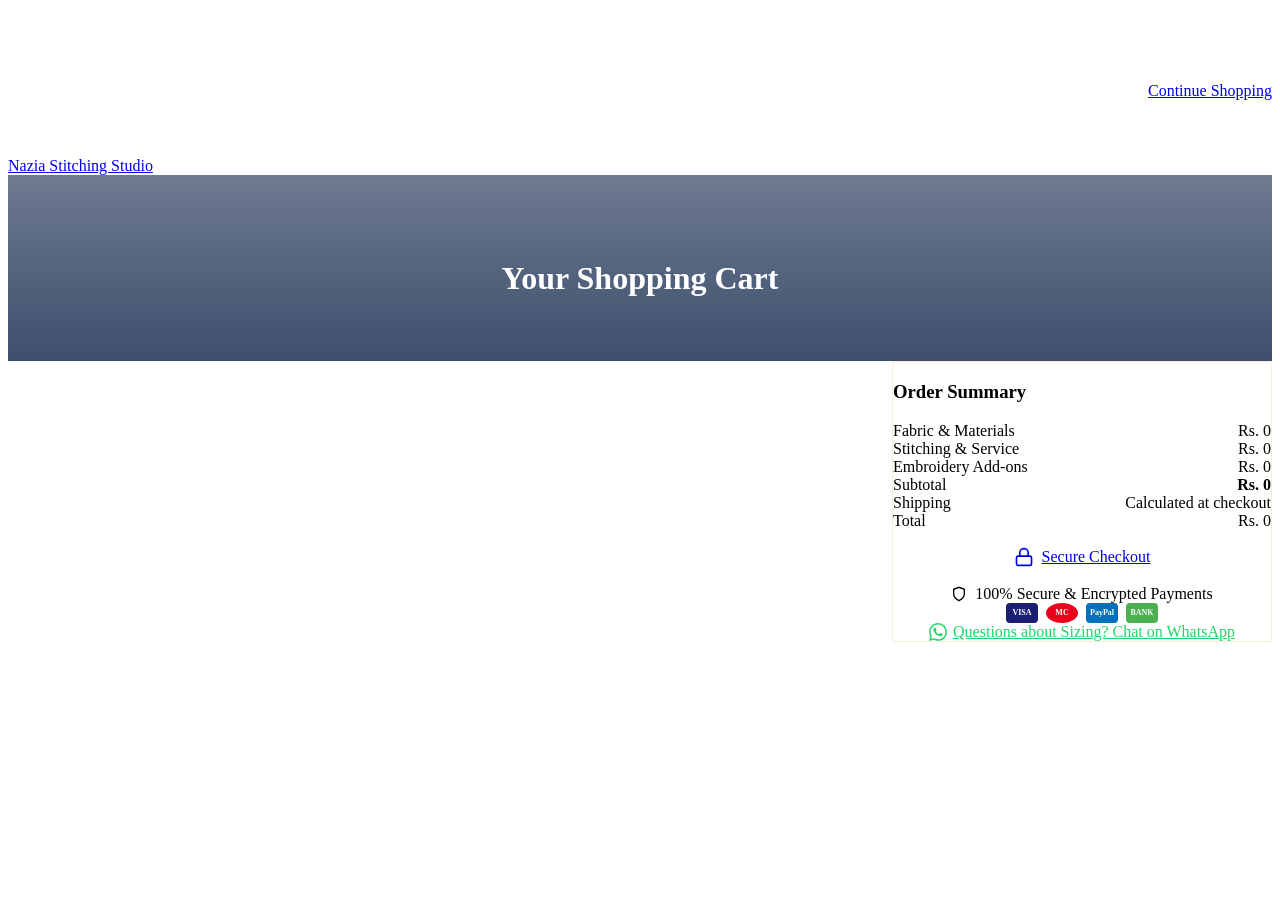
==== cart.html @ d4c6bd1a "Add files via upload" ====
<!DOCTYPE html>
<html lang="en">
<head>
  <meta charset="UTF-8">
  <meta name="viewport" content="width=device-width, initial-scale=1.0">
  <title>Your Luxury Cart | Nazia Stitching Studio</title>
  
  <link rel="stylesheet" href="css/variables.css">
  <link rel="stylesheet" href="css/global.css">
  <link rel="stylesheet" href="css/components.css">
  <link rel="stylesheet" href="css/auth.css">

  <style>
    body { background: var(--c-pearl); }
    .cart-header {
      background: var(--c-white);
      padding: var(--sp-4) var(--container-pad);
      box-shadow: var(--sh-sm);
      display: flex; align-items: center; justify-content: space-between;
    }
    
    .cart-layout {
      display: grid;
      grid-template-columns: 1fr 380px;
      gap: var(--sp-8);
      margin-top: var(--sp-8);
      align-items: start;
    }
    @media (max-width: 992px) {
      .cart-layout { grid-template-columns: 1fr; }
    }

    .cart-items {
      background: var(--c-white); border-radius: var(--r-xl);
      padding: var(--sp-6); box-shadow: var(--sh-md);
    }
    
    .cart-item {
      display: flex; align-items: flex-start; justify-content: space-between;
      padding: var(--sp-6) 0; border-bottom: 1px solid var(--c-border);
    }
    .cart-item:last-child { border-bottom: none; padding-bottom: 0; }
    
    .cart-item-info { display: flex; align-items: flex-start; gap: var(--sp-6); flex: 1; }
    .cart-item-img { width: 100px; height: 130px; object-fit: cover; border-radius: var(--r-md); box-shadow: var(--sh-sm); }
    
    .qty-controls {
      display: flex; align-items: center; border: 1px solid var(--c-border);
      border-radius: var(--r-full); overflow: hidden; width: max-content;
    }
    .qty-btn {
      width: 32px; height: 32px; display: flex; align-items: center; justify-content: center;
      background: var(--c-pearl); color: var(--c-text-sub); font-weight: bold; border: none; cursor: pointer;
      transition: background var(--dur-fast);
    }
    .qty-btn:hover { background: var(--c-border); color: var(--c-text); }
    .qty-val { width: 40px; text-align: center; font-weight: var(--fw-semibold); font-size: var(--fs-sm); }
    
    .remove-btn { color: #e53e3e; font-size: var(--fs-xs); display: flex; align-items: center; gap: 4px; margin-top: var(--sp-2); cursor: pointer; background: none; border: none; }
    .remove-btn:hover { text-decoration: underline; }

    .summary-card {
      background: var(--c-white); border-radius: var(--r-xl);
      padding: var(--sp-8); box-shadow: var(--sh-md); position: sticky; top: var(--sp-8);
      border: 1px solid rgba(201,168,76,0.2);
    }
    .summary-row { display: flex; justify-content: space-between; margin-bottom: var(--sp-4); color: var(--c-text-sub); font-size: var(--fs-sm); }
    .total-row {
      display: flex; justify-content: space-between; align-items: center;
      margin-top: var(--sp-6); padding-top: var(--sp-4);
      border-top: 1px dashed var(--c-border); font-family: var(--ff-heading);
      font-size: var(--fs-xl); color: var(--c-primary); font-weight: var(--fw-bold);
    }
    
    .empty-cart { text-align: center; padding: var(--sp-12) 0; }
    
    .trust-badge {
      display: flex; align-items: center; justify-content: center; gap: 8px;
      background: var(--c-pearl); padding: var(--sp-3); border-radius: var(--r-md);
      margin-top: var(--sp-6); font-size: var(--fs-xs); color: var(--c-text-sub);
    }
    .payment-icons { display: flex; gap: 8px; justify-content: center; margin-top: var(--sp-4); }
    .payment-icon { width: 32px; height: 20px; background: #eee; border-radius: 4px; display: inline-block; }
  </style>
</head>
<body>

  <header class="cart-header">
    <a href="index.html" class="nav-brand brand-logo">
            <svg class="brand-icon" viewBox="0 0 100 100" fill="none" xmlns="http://www.w3.org/2000/svg">
        <circle cx="50" cy="50" r="48" fill="var(--c-primary-dark)"/>
        <circle cx="50" cy="50" r="42" stroke="var(--c-gold)" stroke-width="2" stroke-dasharray="6 4"/>
        <path d="M35 70V30L65 70V30" stroke="var(--c-gold)" stroke-width="4" stroke-linecap="round" stroke-linejoin="round"/>
      </svg>
      <div class="brand-text">
        <span class="brand-title" style="color: inherit;">Nazia</span>
        <span class="brand-subtitle">Stitching Studio</span>
      </div>
    </a>
    <a href="catalog.html" class="btn btn-link">Continue Shopping</a>
  </header>
  
  <div class="page-header" style="padding: 4rem 2rem; text-align: center; background-image: linear-gradient(rgba(13,34,71,0.6), rgba(13,34,71,0.8)), url('https://images.unsplash.com/photo-1558769132-cb1fac084092?ixlib=rb-4.0.3&auto=format&fit=crop&w=1600&q=80'); background-size: cover; background-position: center; background-repeat: no-repeat; color: white;">
    <h1 class="section-title section-title--light" style="margin-bottom: 0; color: var(--c-gold);">Your Shopping Cart</h1>
  </div>

  <main class="container mb-16">
    <div class="cart-layout" id="cart-content">
      
      <!-- ITEMS LIST -->
      <div class="cart-items" id="cart-items-container">
        <!-- Rendered via JS -->
      </div>

      <!-- SUMMARY -->
      <div>
        <div class="summary-card">
          <h3 class="mb-6" style="color: var(--c-primary); border-bottom: 2px solid var(--c-gold); padding-bottom: var(--sp-2); display: inline-block;">Order Summary</h3>
          
          <div class="summary-row">
            <span>Fabric & Materials</span><span id="cart-fabric">Rs. 0</span>
          </div>
          <div class="summary-row">
            <span>Stitching & Service</span><span id="cart-stitching">Rs. 0</span>
          </div>
          <div class="summary-row">
            <span>Embroidery Add-ons</span><span id="cart-embroidery">Rs. 0</span>
          </div>
          <div class="summary-row" style="margin-top: var(--sp-4);">
            <span>Subtotal</span><span id="cart-subtotal" style="font-weight: bold; color: var(--c-text);">Rs. 0</span>
          </div>
          <div class="summary-row">
            <span>Shipping</span><span style="color: var(--c-gold-dark);">Calculated at checkout</span>
          </div>
          
          <div class="total-row">
            <span>Total</span><span id="cart-total">Rs. 0</span>
          </div>

          <a href="checkout.html" class="btn btn-gold mt-8" style="width: 100%; height: 55px; font-size: var(--fs-lg); display: flex; align-items: center; justify-content: center; gap: 8px; box-shadow: var(--sh-md);">
            <svg width="20" height="20" viewBox="0 0 24 24" fill="none" stroke="currentColor" stroke-width="2" stroke-linecap="round" stroke-linejoin="round"><rect x="3" y="11" width="18" height="11" rx="2" ry="2"></rect><path d="M7 11V7a5 5 0 0 1 10 0v4"></path></svg>
            Secure Checkout
          </a>
          
          <div class="trust-badge">
            <svg width="16" height="16" viewBox="0 0 24 24" fill="none" stroke="currentColor" stroke-width="2"><path d="M12 22s8-4 8-10V5l-8-3-8 3v7c0 6 8 10 8 10z"></path></svg>
            100% Secure & Encrypted Payments
          </div>
          
          <div class="payment-icons">
            <!-- Simulated Payment Icons -->
            <div class="payment-icon" style="background: #1a1f71; color: white; font-size: 8px; font-weight: bold; line-height: 20px; text-align: center;">VISA</div>
            <div class="payment-icon" style="background: #eb001b; color: white; font-size: 8px; font-weight: bold; line-height: 20px; text-align: center; border-radius: 50%;">MC</div>
            <div class="payment-icon" style="background: #0070ba; color: white; font-size: 8px; font-weight: bold; line-height: 20px; text-align: center;">PayPal</div>
            <div class="payment-icon" style="background: #4caf50; color: white; font-size: 8px; font-weight: bold; line-height: 20px; text-align: center;">BANK</div>
          </div>
          
          <div style="text-align: center; margin-top: var(--sp-6); font-size: var(--fs-sm);">
            <a href="https://wa.me/923008771713" target="_blank" style="color: #25D366; display: flex; align-items: center; justify-content: center; gap: 6px; font-weight: var(--fw-medium);">
              <svg width="18" height="18" viewBox="0 0 24 24" fill="currentColor"><path d="M17.472 14.382c-.297-.149-1.758-.867-2.03-.967-.273-.099-.471-.148-.67.15-.197.297-.767.966-.94 1.164-.173.199-.347.223-.644.075-.297-.15-1.255-.463-2.39-1.475-.883-.788-1.48-1.761-1.653-2.059-.173-.297-.018-.458.13-.606.134-.133.298-.347.446-.52.149-.174.198-.298.298-.497.099-.198.05-.371-.025-.52-.075-.149-.669-1.612-.916-2.207-.242-.579-.487-.5-.669-.51a12.8 12.8 0 0 0-.57-.01c-.198 0-.52.074-.792.372-.272.297-1.04 1.016-1.04 2.479 0 1.462 1.065 2.875 1.213 3.074.149.198 2.096 3.2 5.077 4.487.709.306 1.262.489 1.694.625.712.227 1.36.195 1.871.118.571-.085 1.758-.719 2.006-1.413.248-.694.248-1.289.173-1.413-.074-.124-.272-.198-.57-.347m-5.421 7.403h-.004a9.87 9.87 0 0 1-5.031-1.378l-.361-.214-3.741.982.998-3.648-.235-.374a9.86 9.86 0 0 1-1.51-5.26c.001-5.45 4.436-9.884 9.888-9.884 2.64 0 5.122 1.03 6.988 2.898a9.825 9.825 0 0 1 2.893 6.994c-.003 5.45-4.437 9.884-9.885 9.884m8.413-18.297A11.815 11.815 0 0 0 12.05 0C5.495 0 .16 5.335.157 11.892c0 2.096.547 4.142 1.588 5.945L.057 24l6.305-1.654a11.882 11.882 0 0 0 5.683 1.448h.005c6.554 0 11.89-5.335 11.893-11.893a11.821 11.821 0 0 0-3.48-8.413z"/></svg>
              Questions about Sizing? Chat on WhatsApp
            </a>
          </div>
        </div>
      </div>

    </div>
  </main>

  <script src="js/cart.js"></script>
  <script>
    function renderCart() {
      const cart = Cart.getCart();
      const container = document.getElementById('cart-items-container');
      const contentWrap = document.getElementById('cart-content');
      
      const subEl = document.getElementById('cart-subtotal');
      const totEl = document.getElementById('cart-total');
      const fabEl = document.getElementById('cart-fabric');
      const stitchEl = document.getElementById('cart-stitching');
      const embEl = document.getElementById('cart-embroidery');
      
      if (cart.length === 0) {
        contentWrap.innerHTML = `
          <div class="empty-cart" style="grid-column: 1 / -1; background: var(--c-white); border-radius: var(--r-xl); box-shadow: var(--sh-md);">
            <div style="font-size: 64px; margin-bottom: var(--sp-4);">🛍️</div>
            <h2 class="mb-4" style="color: var(--c-primary);">Your cart is empty</h2>
            <p class="mb-8" style="color: var(--c-text-sub);">Discover our luxury bespoke and ready-to-wear collections.</p>
            <a href="catalog.html" class="btn btn-gold" style="box-shadow: var(--sh-md);">Continue Shopping</a>
          </div>
        `;
        return;
      }

      let subtotal = 0;
      
      container.innerHTML = cart.map((item, index) => {
        const itemTotal = Cart.parsePrice(item.price) * item.quantity;
        subtotal += itemTotal;
        
        let measurementsHtml = '';
        if(item.measurements) {
          measurementsHtml = `
            <div style="background: var(--c-pearl); padding: var(--sp-3); border-radius: var(--r-sm); margin-top: var(--sp-2); font-size: var(--fs-xs); color: var(--c-text-sub);">
              <strong style="color: var(--c-primary);">Custom Measurements:</strong><br>
              Chest: ${item.measurements.chest} &nbsp;|&nbsp; Waist: ${item.measurements.waist} &nbsp;|&nbsp; Length: ${item.measurements.length}
            </div>
          `;
        }

        return `
          <div class="cart-item">
            <div class="cart-item-info">
              <img src="${item.image}" alt="${item.title}" class="cart-item-img">
              <div style="flex: 1;">
                <span class="badge badge--gold mb-2">${item.category || 'Product'}</span>
                <span style="font-size: var(--fs-xs); color: var(--c-primary); font-weight: bold; margin-left: 8px; text-transform: uppercase;">${item.serviceType || 'Ready-to-Wear'}</span>
                
                <h4 class="mb-1" style="color: var(--c-primary); font-family: var(--ff-heading);">${item.title}</h4>
                <div style="font-size: var(--fs-sm); color: var(--c-text-muted); margin-bottom: var(--sp-2);">Size: <strong style="color:var(--c-text);">${item.size}</strong></div>
                
                ${measurementsHtml}
                
                <button class="remove-btn" onclick="removeItem(${index})">
                  <svg width="14" height="14" viewBox="0 0 24 24" fill="none" stroke="currentColor" stroke-width="2"><polyline points="3 6 5 6 21 6"></polyline><path d="M19 6v14a2 2 0 0 1-2 2H7a2 2 0 0 1-2-2V6m3 0V4a2 2 0 0 1 2-2h4a2 2 0 0 1 2 2v2"></path></svg>
                  Remove
                </button>
              </div>
            </div>
            
            <div style="display: flex; flex-direction: column; align-items: flex-end; gap: var(--sp-4);">
              <div style="color: var(--c-primary); font-weight: var(--fw-bold); font-size: var(--fs-lg);">${Cart.formatPrice(itemTotal)}</div>
              
              <div class="qty-controls">
                <button class="qty-btn" onclick="updateQty(${index}, ${item.quantity - 1})">-</button>
                <div class="qty-val">${item.quantity}</div>
                <button class="qty-btn" onclick="updateQty(${index}, ${item.quantity + 1})">+</button>
              </div>
            </div>
          </div>
        `;
      }).join('');
      
      // Dynamic Split Logic
      const fabricCost = subtotal * 0.45;
      const stitchingCost = subtotal * 0.35;
      const embroideryCost = subtotal * 0.20;

      fabEl.textContent = Cart.formatPrice(fabricCost);
      stitchEl.textContent = Cart.formatPrice(stitchingCost);
      embEl.textContent = Cart.formatPrice(embroideryCost);
      
      const formattedTotal = Cart.formatPrice(subtotal);
      subEl.textContent = formattedTotal;
      totEl.textContent = formattedTotal;
    }

    function updateQty(index, newQty) {
      Cart.updateQuantity(index, newQty); // Note: renderCart is called inside updateQuantity now because we added logic in cart.js
    }
    
    function removeItem(index) {
      Cart.removeItem(index);
    }

    document.addEventListener('DOMContentLoaded', () => {
      renderCart();
    });
  </script>
  <script src="js/auth.js"></script>
  <script src="js/chatbot.js"></script>
</body>
</html>
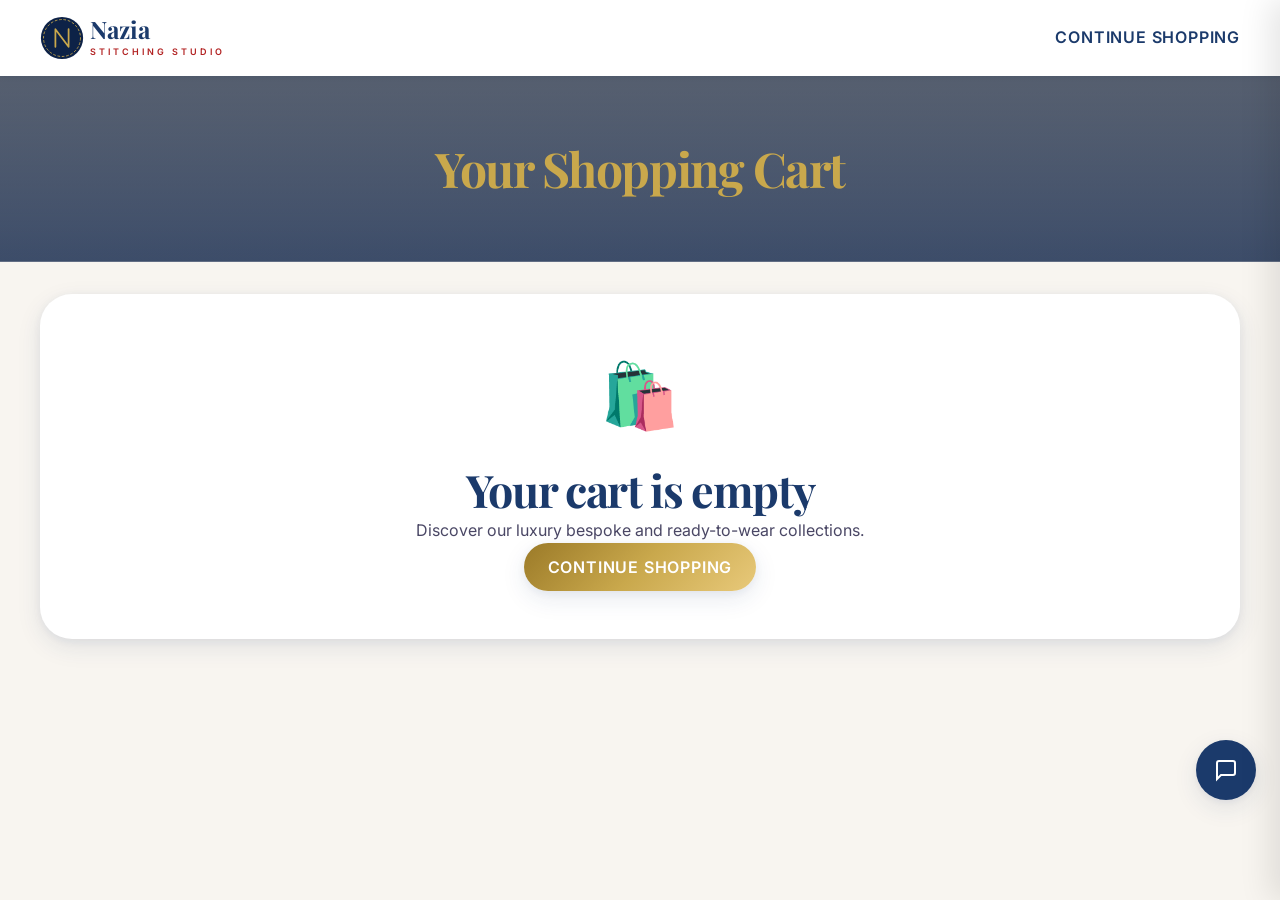
==== commit 8da9940b: "Add files via upload" ====
--- a/cart.html
+++ b/cart.html
@@ -58,6 +58,18 @@
     
     .remove-btn { color: #e53e3e; font-size: var(--fs-xs); display: flex; align-items: center; gap: 4px; margin-top: var(--sp-2); cursor: pointer; background: none; border: none; }
     .remove-btn:hover { text-decoration: underline; }
+
+    .cart-item-actions {
+      display: flex; flex-direction: column; align-items: flex-end; gap: var(--sp-4);
+    }
+
+    @media (max-width: 640px) {
+      .cart-item { flex-direction: column; gap: var(--sp-6); }
+      .cart-item-info { width: 100%; }
+      .cart-item-actions { flex-direction: row-reverse; justify-content: space-between; align-items: center; width: 100%; }
+      .cart-item-img { width: 85px; height: 110px; }
+      .qty-controls { margin-top: 0; }
+    }
 
     .summary-card {
       background: var(--c-white); border-radius: var(--r-xl);
@@ -228,7 +240,7 @@
               </div>
             </div>
             
-            <div style="display: flex; flex-direction: column; align-items: flex-end; gap: var(--sp-4);">
+            <div class="cart-item-actions">
               <div style="color: var(--c-primary); font-weight: var(--fw-bold); font-size: var(--fs-lg);">${Cart.formatPrice(itemTotal)}</div>
               
               <div class="qty-controls">
--- a/css/variables.css
+++ b/css/variables.css
@@ -0,0 +1,148 @@
+@import url('https://fonts.googleapis.com/css2?family=Playfair+Display:ital,wght@0,400;0,500;0,600;0,700;0,800;1,400;1,600&family=Inter:wght@300;400;500;600;700&display=swap');
+
+:root {
+  /* ============================================================
+     COLOR SYSTEM
+  ============================================================ */
+  /* Royal Blue */
+  --c-primary:        #1B3A6B;
+  --c-primary-dark:   #0D2247;
+  --c-primary-mid:    #244E8A;
+  --c-primary-light:  #2E6DB4;
+  --c-primary-pale:   #EEF3FB;
+
+  /* Antique Gold */
+  --c-gold:           #C9A84C;
+  --c-gold-light:     #E8C97A;
+  --c-gold-lighter:   #F5E4B3;
+  --c-gold-dark:      #9B7A28;
+  --c-gold-pale:      #FBF5E6;
+
+  /* Pearl White & Neutrals */
+  --c-pearl:          #F8F5F0;
+  --c-pearl-dark:     #EDE8E0;
+  --c-white:          #FFFFFF;
+  --c-border:         #DDD8D0;
+  --c-border-light:   #EEEAE4;
+
+  /* Text */
+  --c-text:           #1A1A2E;
+  --c-text-sub:       #4A4765;
+  --c-text-muted:     #8A879E;
+  --c-text-light:     #B8B5CC;
+
+  /* Semantic */
+  --c-success:        #2D7D5E;
+  --c-success-bg:     #E8F5F0;
+  --c-error:          #C0392B;
+  --c-error-bg:       #FDEEED;
+  --c-warning:        #D4A017;
+
+  /* ============================================================
+     TYPOGRAPHY
+  ============================================================ */
+  --ff-heading: 'Playfair Display', Georgia, serif;
+  --ff-body:    'Inter', -apple-system, BlinkMacSystemFont, sans-serif;
+
+  /* Font sizes (fluid-ish scale) */
+  --fs-xs:   0.75rem;
+  --fs-sm:   0.875rem;
+  --fs-base: 1rem;
+  --fs-lg:   1.125rem;
+  --fs-xl:   1.25rem;
+  --fs-2xl:  1.5rem;
+  --fs-3xl:  1.875rem;
+  --fs-4xl:  2.25rem;
+  --fs-5xl:  3rem;
+  --fs-6xl:  3.75rem;
+  --fs-7xl:  4.5rem;
+
+  /* Weights */
+  --fw-light:    300;
+  --fw-regular:  400;
+  --fw-medium:   500;
+  --fw-semibold: 600;
+  --fw-bold:     700;
+  --fw-extrabold:800;
+
+  /* Leading */
+  --lh-tight:   1.2;
+  --lh-snug:    1.35;
+  --lh-normal:  1.5;
+  --lh-relaxed: 1.65;
+  --lh-loose:   1.8;
+
+  /* Tracking */
+  --ls-tight:   -0.03em;
+  --ls-normal:   0;
+  --ls-wide:     0.05em;
+  --ls-wider:    0.1em;
+  --ls-widest:   0.2em;
+
+  /* ============================================================
+     SPACING
+  ============================================================ */
+  --sp-1:  0.25rem;
+  --sp-2:  0.5rem;
+  --sp-3:  0.75rem;
+  --sp-4:  1rem;
+  --sp-5:  1.25rem;
+  --sp-6:  1.5rem;
+  --sp-8:  2rem;
+  --sp-10: 2.5rem;
+  --sp-12: 3rem;
+  --sp-16: 4rem;
+  --sp-20: 5rem;
+  --sp-24: 6rem;
+  --sp-32: 8rem;
+
+  /* ============================================================
+     LAYOUT
+  ============================================================ */
+  --nav-h:          80px;
+  --container-max:  1280px;
+  --container-pad:  clamp(1rem, 5vw, 2.5rem);
+
+  /* ============================================================
+     BORDERS & RADIUS
+  ============================================================ */
+  --r-sm:   6px;
+  --r-md:   12px;
+  --r-lg:   20px;
+  --r-xl:   32px;
+  --r-full: 9999px;
+
+  /* ============================================================
+     SHADOWS
+  ============================================================ */
+  --sh-xs:   0 1px 3px rgba(27,58,107,0.06);
+  --sh-sm:   0 2px 8px rgba(27,58,107,0.08), 0 1px 3px rgba(27,58,107,0.05);
+  --sh-md:   0 8px 24px rgba(27,58,107,0.10), 0 2px 8px rgba(27,58,107,0.06);
+  --sh-lg:   0 16px 48px rgba(27,58,107,0.14), 0 4px 16px rgba(27,58,107,0.08);
+  --sh-xl:   0 24px 64px rgba(27,58,107,0.18), 0 8px 24px rgba(27,58,107,0.10);
+  --sh-gold: 0 8px 24px rgba(201,168,76,0.30), 0 2px 8px rgba(201,168,76,0.15);
+  --sh-gold-lg: 0 16px 48px rgba(201,168,76,0.35), 0 4px 16px rgba(201,168,76,0.20);
+
+  /* ============================================================
+     TRANSITIONS
+  ============================================================ */
+  --ease:        cubic-bezier(0.4,0,0.2,1);
+  --ease-out:    cubic-bezier(0,0,0.2,1);
+  --ease-bounce: cubic-bezier(0.34,1.56,0.64,1);
+  --dur-fast:    150ms;
+  --dur-base:    300ms;
+  --dur-slow:    600ms;
+  --dur-slower:  900ms;
+
+  /* ============================================================
+     GRADIENTS
+  ============================================================ */
+  --grad-primary: linear-gradient(135deg, var(--c-primary-dark) 0%, var(--c-primary) 60%, var(--c-primary-mid) 100%);
+  --grad-gold:    linear-gradient(135deg, var(--c-gold-dark) 0%, var(--c-gold) 50%, var(--c-gold-light) 100%);
+  --grad-hero:    linear-gradient(160deg, #0D2247 0%, #1B3A6B 45%, #244E8A 100%);
+  --grad-glass:   linear-gradient(135deg, rgba(255,255,255,0.15), rgba(255,255,255,0.05));
+  --grad-card:    linear-gradient(180deg, rgba(27,58,107,0) 50%, rgba(13,34,71,0.85) 100%);
+  --grad-bg-pearl: linear-gradient(135deg, #FDFBF7 0%, #F1EAE0 100%);
+  --grad-bg-white: linear-gradient(135deg, #FFFFFF 0%, #F0F4FA 100%);
+  --grad-bg-soft-gold: linear-gradient(135deg, #FCF8EE 0%, #F2E3BC 100%);
+}
--- a/css/global.css
+++ b/css/global.css
@@ -0,0 +1,289 @@
+*, *::before, *::after { box-sizing: border-box; margin: 0; padding: 0; }
+html { scroll-behavior: smooth; font-size: 16px; }
+body {
+  font-family: var(--ff-body);
+  font-size: var(--fs-base);
+  line-height: var(--lh-relaxed);
+  color: var(--c-text);
+  background-color: var(--c-pearl);
+  overflow-x: hidden;
+  -webkit-font-smoothing: antialiased;
+}
+img, video { max-width: 100%; height: auto; display: block; }
+a { text-decoration: none; color: inherit; }
+ul, ol { list-style: none; }
+button { cursor: pointer; border: none; background: none; font-family: inherit; }
+input, textarea, select { font-family: inherit; font-size: inherit; outline: none; border: none; }
+
+::-webkit-scrollbar { width: 6px; }
+::-webkit-scrollbar-track { background: var(--c-pearl); }
+::-webkit-scrollbar-thumb { background: var(--c-gold); border-radius: var(--r-full); }
+::selection { background: var(--c-gold-lighter); color: var(--c-primary-dark); }
+
+h1, h2, h3, h4, h5, h6 {
+  font-family: var(--ff-heading);
+  font-weight: var(--fw-bold);
+  line-height: var(--lh-tight);
+  letter-spacing: var(--ls-tight);
+  color: var(--c-text);
+}
+h1 { font-size: clamp(2.25rem, 5vw, 4.5rem); }
+h2 { font-size: clamp(1.875rem, 3.5vw, 3rem); }
+h3 { font-size: clamp(1.25rem, 2.5vw, 1.875rem); }
+h4 { font-size: clamp(1.125rem, 2vw, 1.5rem); }
+p  { line-height: var(--lh-relaxed); color: var(--c-text-sub); }
+
+.eyebrow {
+  display: inline-block;
+  font-family: var(--ff-body);
+  font-size: var(--fs-xs);
+  font-weight: var(--fw-semibold);
+  letter-spacing: var(--ls-widest);
+  text-transform: uppercase;
+  color: var(--c-gold);
+  margin-bottom: var(--sp-4);
+}
+.eyebrow::before, .eyebrow::after { content: '—'; margin: 0 var(--sp-2); opacity: 0.6; }
+
+.section-title {
+  font-family: var(--ff-heading);
+  font-size: clamp(1.875rem, 4vw, 3rem);
+  font-weight: var(--fw-bold);
+  color: var(--c-primary);
+  margin-bottom: var(--sp-4);
+}
+.section-title--light { color: var(--c-white); }
+.section-subtitle {
+  font-size: var(--fs-lg);
+  color: var(--c-text-sub);
+  max-width: 580px;
+  line-height: var(--lh-relaxed);
+}
+.section-subtitle--light { color: rgba(255,255,255,0.75); }
+.text-center { text-align: center; }
+.text-center .section-subtitle { margin: 0 auto; }
+
+.container {
+  width: 100%;
+  max-width: var(--container-max);
+  margin: 0 auto;
+  padding: 0 var(--container-pad);
+}
+.section { padding: clamp(4rem, 8vw, 8rem) 0; }
+.section--pearl { background: var(--grad-bg-pearl); }
+.section--white { background: var(--grad-bg-white); }
+.section--soft-gold { background: var(--grad-bg-soft-gold); }
+.section--dark  { background: var(--grad-primary); }
+.section--gold  { background: var(--grad-gold); }
+
+.divider-gold {
+  width: 64px; height: 3px;
+  background: var(--grad-gold);
+  border-radius: var(--r-full);
+  margin-bottom: var(--sp-6);
+}
+.text-center .divider-gold { margin-left: auto; margin-right: auto; }
+
+.overlay {
+  position: fixed; inset: 0;
+  background: rgba(13,34,71,0.6);
+  backdrop-filter: blur(4px);
+  z-index: 900; opacity: 0; pointer-events: none;
+  transition: opacity var(--dur-base) var(--ease);
+}
+.overlay.active { opacity: 1; pointer-events: all; }
+
+main { padding-top: var(--nav-h); }
+
+.stars { color: var(--c-gold); letter-spacing: 2px; font-size: var(--fs-sm); }
+
+.badge {
+  display: inline-flex; align-items: center; gap: var(--sp-1);
+  padding: var(--sp-1) var(--sp-3);
+  border-radius: var(--r-full);
+  font-size: var(--fs-xs); font-weight: var(--fw-semibold);
+  letter-spacing: var(--ls-wide); text-transform: uppercase;
+}
+.badge--gold  { background: var(--c-gold-pale); color: var(--c-gold-dark); border: 1px solid var(--c-gold-lighter); }
+.badge--blue  { background: var(--c-primary-pale); color: var(--c-primary); border: 1px solid rgba(27,58,107,0.15); }
+.badge--new   { background: var(--c-gold); color: var(--c-white); }
+
+.flex { display: flex; }
+.items-center { align-items: center; }
+.justify-center { justify-content: center; }
+.gap-4 { gap: var(--sp-4); }
+
+.grid-2 { display: grid; grid-template-columns: repeat(2,1fr); gap: var(--sp-8); }
+.grid-3 { display: grid; grid-template-columns: repeat(3,1fr); gap: var(--sp-8); }
+.grid-4 { display: grid; grid-template-columns: repeat(4,1fr); gap: var(--sp-6); }
+
+@media (max-width: 1024px) {
+  .grid-4 { grid-template-columns: repeat(2,1fr); }
+  .grid-3 { grid-template-columns: repeat(2,1fr); }
+  .grid-2 { grid-template-columns: 1fr; }
+}
+@media (max-width: 640px) {
+  .grid-3, .grid-4 { grid-template-columns: 1fr; }
+}
+@media (max-width: 1024px) { .hide-mobile { display: none !important; } }
+@media (min-width: 1025px) { .hide-desktop { display: none !important; } }
+
+/* ============================================================
+   PRELOADER
+============================================================ */
+#preloader {
+  position: fixed;
+  inset: 0;
+  z-index: 9999;
+  display: flex;
+  align-items: center;
+  justify-content: center;
+  overflow: hidden;
+}
+
+.preloader-bg {
+  position: absolute;
+  inset: 0;
+  background-color: var(--c-pearl);
+  z-index: -1;
+}
+
+.preloader-content {
+  display: flex;
+  align-items: center;
+  gap: var(--sp-6);
+  transform-origin: top left;
+  transition: transform 2s cubic-bezier(0.65, 0, 0.35, 1);
+}
+
+.preloader-crest {
+  width: 150px;
+  height: 150px;
+  position: relative;
+  perspective: 1000px;
+}
+
+.preloader-icon {
+  width: 100%;
+  height: 100%;
+}
+
+.crest-bg {
+  opacity: 0;
+  animation: crestFadeIn 0.8s ease-out forwards;
+}
+
+.crest-border {
+  animation: traceDashedLine 1.5s ease-out forwards;
+  animation-delay: 0.5s;
+}
+
+.crest-n {
+  opacity: 0;
+  animation: slideInN 1.5s cubic-bezier(0.34, 1.56, 0.64, 1) forwards;
+  animation-delay: 1.2s;
+}
+
+.preloader-text {
+  display: flex;
+  flex-direction: column;
+  justify-content: center;
+}
+
+.preloader-title {
+  font-family: var(--ff-heading);
+  font-size: 5rem;
+  color: var(--c-primary-dark);
+  font-weight: 700;
+  letter-spacing: -1px;
+  display: flex;
+  margin-bottom: -10px;
+}
+
+.preloader-title span {
+  opacity: 0;
+  display: inline-block;
+  background: linear-gradient(90deg, var(--c-primary-dark), var(--c-gold), var(--c-primary-dark));
+  background-size: 200% auto;
+  -webkit-background-clip: text;
+  -webkit-text-fill-color: transparent;
+  background-clip: text;
+}
+
+/* Staggered animation triggers for JS to add */
+.run-dance .preloader-title span:nth-child(1) { animation: danceIn 0.8s cubic-bezier(0.34, 1.56, 0.64, 1) forwards 1.8s, shimmer 3s linear infinite 2.6s; }
+.run-dance .preloader-title span:nth-child(2) { animation: danceIn 0.8s cubic-bezier(0.34, 1.56, 0.64, 1) forwards 1.9s, shimmer 3s linear infinite 2.7s; }
+.run-dance .preloader-title span:nth-child(3) { animation: danceIn 0.8s cubic-bezier(0.34, 1.56, 0.64, 1) forwards 2.0s, shimmer 3s linear infinite 2.8s; }
+.run-dance .preloader-title span:nth-child(4) { animation: danceIn 0.8s cubic-bezier(0.34, 1.56, 0.64, 1) forwards 2.1s, shimmer 3s linear infinite 2.9s; }
+.run-dance .preloader-title span:nth-child(5) { animation: danceIn 0.8s cubic-bezier(0.34, 1.56, 0.64, 1) forwards 2.2s, shimmer 3s linear infinite 3.0s; }
+
+.preloader-subtitle {
+  font-family: var(--ff-body);
+  font-size: 1rem;
+  font-weight: 600;
+  color: var(--c-accent); /* Red/crimson */
+  letter-spacing: 4px;
+  display: flex;
+  gap: 12px;
+}
+
+.preloader-subtitle span {
+  opacity: 0;
+  display: inline-block;
+}
+
+.run-dance .sub-word-1 {
+  animation: danceInLeft 1s cubic-bezier(0.34, 1.56, 0.64, 1) forwards 2.6s;
+}
+
+.run-dance .sub-word-2 {
+  animation: danceInRight 1s cubic-bezier(0.34, 1.56, 0.64, 1) forwards 2.8s;
+}
+
+/* Flip animation triggered after Nazia forms */
+.run-flip .preloader-icon {
+  animation: coinFlip 4s infinite linear;
+  transform-style: preserve-3d;
+}
+
+/* Flicker Shine */
+.run-shine .preloader-title span,
+.run-shine .preloader-subtitle span {
+  animation: flickerShine 0.5s ease-in-out infinite alternate !important;
+}
+
+/* Glide and Fade out */
+.preloader-content.glide-up {
+  position: absolute;
+  /* We will dynamically calculate top/left in JS to match the brand logo in navbar */
+}
+
+#preloader.fade-up .preloader-bg {
+  animation: preloaderBgUp 2s cubic-bezier(0.65, 0, 0.35, 1) forwards;
+}
+
+@media (max-width: 768px) {
+  .preloader-content {
+    flex-direction: column;
+    gap: var(--sp-4);
+    text-align: center;
+  }
+  .preloader-crest {
+    width: 100px;
+    height: 100px;
+  }
+  .preloader-title {
+    font-size: 3.5rem;
+    margin-bottom: 0;
+    justify-content: center;
+  }
+  .preloader-subtitle {
+    font-size: 0.75rem;
+    letter-spacing: 2px;
+    justify-content: center;
+    flex-wrap: nowrap;
+    white-space: nowrap;
+  }
+}
+
+
--- a/css/components.css
+++ b/css/components.css
@@ -0,0 +1,395 @@
+/* ============================================================
+   BUTTONS
+============================================================ */
+.btn {
+  display: inline-flex;
+  align-items: center;
+  justify-content: center;
+  gap: var(--sp-2);
+  padding: 0 var(--sp-6);
+  height: 48px;
+  border-radius: var(--r-full);
+  font-family: var(--ff-body);
+  font-size: var(--fs-base);
+  font-weight: var(--fw-semibold);
+  letter-spacing: var(--ls-wide);
+  text-transform: uppercase;
+  transition: all var(--dur-base) var(--ease);
+  position: relative;
+  overflow: hidden;
+  z-index: 1;
+  white-space: nowrap;
+}
+
+.btn::before {
+  content: '';
+  position: absolute;
+  inset: 0;
+  z-index: -1;
+  transition: opacity var(--dur-base) var(--ease);
+  opacity: 0;
+}
+
+.btn-primary {
+  background: var(--c-primary);
+  color: var(--c-white);
+  box-shadow: var(--sh-md);
+}
+.btn-primary:hover {
+  transform: translateY(-2px);
+  box-shadow: var(--sh-lg);
+  background: var(--c-primary-light);
+}
+
+.btn-gold {
+  background: var(--grad-gold);
+  color: var(--c-white);
+  box-shadow: var(--sh-gold);
+}
+.btn-gold:hover {
+  transform: translateY(-2px);
+  box-shadow: var(--sh-gold-lg);
+}
+.btn-gold::before {
+  background: linear-gradient(135deg, var(--c-gold-light), var(--c-gold), var(--c-gold-dark));
+}
+.btn-gold:hover::before { opacity: 1; }
+
+.btn-outline {
+  background: transparent;
+  color: var(--c-primary);
+  border: 1px solid var(--c-primary);
+}
+.btn-outline:hover {
+  background: var(--c-primary-pale);
+}
+
+.btn-outline-gold {
+  background: transparent;
+  color: var(--c-gold-dark);
+  border: 1px solid var(--c-gold);
+}
+.btn-outline-gold:hover {
+  background: var(--c-gold-pale);
+}
+
+.btn-link {
+  height: auto;
+  padding: 0;
+  color: var(--c-primary);
+  border-radius: 0;
+  border-bottom: 1px solid transparent;
+}
+.btn-link:hover {
+  border-bottom-color: var(--c-primary);
+}
+
+/* ============================================================
+   NAVIGATION
+============================================================ */
+.navbar {
+  position: fixed;
+  top: 0; left: 0; right: 0;
+  height: var(--nav-h);
+  display: flex;
+  align-items: center;
+  justify-content: space-between;
+  padding: 0 var(--container-pad);
+  z-index: 1000;
+  transition: all var(--dur-base) var(--ease);
+  background: transparent;
+}
+.navbar.scrolled {
+  background: rgba(255,255,255,0.95);
+  backdrop-filter: blur(10px);
+  box-shadow: var(--sh-sm);
+}
+
+/* Page Header for secondary pages */
+.page-header {
+  padding-top: calc(var(--nav-h) + var(--sp-12));
+  padding-bottom: var(--sp-12);
+  text-align: center;
+  color: var(--c-white);
+  position: relative;
+}
+.page-header::before {
+  content: '';
+  position: absolute;
+  inset: 0;
+  background: linear-gradient(to bottom, rgba(0,0,0,0.2) 0%, rgba(0,0,0,0) 100%);
+  z-index: 1;
+}
+.page-header > * { position: relative; z-index: 2; }
+
+.nav-brand {
+  font-family: var(--ff-heading);
+  font-size: var(--fs-2xl);
+  font-weight: var(--fw-bold);
+  color: var(--c-primary);
+  display: flex;
+  align-items: center;
+  gap: var(--sp-2);
+}
+
+.brand-logo {
+  display: flex;
+  align-items: center;
+  gap: 6px;
+  text-decoration: none;
+}
+.brand-icon {
+  width: 44px;
+  height: 44px;
+}
+.brand-text {
+  display: flex;
+  flex-direction: column;
+}
+.brand-title {
+  font-family: var(--ff-heading);
+  font-size: 24px;
+  font-weight: 700;
+  line-height: 1;
+}
+.brand-subtitle {
+  font-family: var(--ff-body);
+  font-size: 9px;
+  font-weight: 600;
+  letter-spacing: 3px;
+  text-transform: uppercase;
+  color: #B22222; /* Brick Red */
+  margin-top: 4px;
+}
+
+.nav-links {
+  display: flex;
+  gap: var(--sp-8);
+  align-items: center;
+}
+.nav-link {
+  font-family: var(--ff-body);
+  font-weight: var(--fw-medium);
+  font-size: var(--fs-sm);
+  text-transform: uppercase;
+  letter-spacing: var(--ls-wide);
+  color: var(--c-text);
+  transition: color var(--dur-fast) var(--ease);
+  position: relative;
+}
+.nav-link::after {
+  content: '';
+  position: absolute;
+  bottom: -4px; left: 0;
+  width: 0; height: 2px;
+  background: var(--c-gold);
+  transition: width var(--dur-base) var(--ease);
+}
+.nav-link:hover { color: var(--c-primary); }
+.nav-link:hover::after, .nav-link.active::after { width: 100%; }
+
+/* Mobile Menu Toggle */
+.menu-toggle {
+  display: none;
+  flex-direction: column;
+  gap: 6px;
+  width: 30px;
+  z-index: 1001;
+}
+.menu-toggle span {
+  display: block;
+  width: 100%;
+  height: 2px;
+  background: var(--c-primary);
+  transition: all 0.3s ease;
+}
+
+@media (max-width: 1024px) {
+  .nav-links {
+    position: fixed;
+    top: 0; right: -100%;
+    width: 80%; height: 100vh;
+    background: var(--c-white);
+    flex-direction: column;
+    justify-content: center;
+    padding: 0 2rem;
+    box-shadow: var(--sh-xl);
+    transition: right var(--dur-base) var(--ease);
+  }
+  .nav-links.active { right: 0; }
+  .menu-toggle { display: flex; }
+  .menu-toggle.active span:nth-child(1) { transform: translateY(8px) rotate(45deg); }
+  .menu-toggle.active span:nth-child(2) { opacity: 0; }
+  .menu-toggle.active span:nth-child(3) { transform: translateY(-8px) rotate(-45deg); }
+}
+
+/* ============================================================
+   CARDS
+============================================================ */
+.card {
+  background: var(--c-white);
+  border-radius: var(--r-xl);
+  overflow: hidden;
+  box-shadow: var(--sh-sm);
+  transition: all var(--dur-base) var(--ease);
+  height: 100%;
+  display: flex;
+  flex-direction: column;
+}
+.card:hover {
+  transform: translateY(-5px);
+  box-shadow: var(--sh-lg);
+}
+
+.card-img-wrap {
+  position: relative;
+  overflow: hidden;
+  aspect-ratio: 4/5;
+}
+.card-img {
+  width: 100%;
+  height: 100%;
+  object-fit: cover;
+  transition: transform var(--dur-slow) var(--ease);
+}
+.card:hover .card-img { transform: scale(1.05); }
+
+.card-body {
+  padding: var(--sp-6);
+  display: flex;
+  flex-direction: column;
+  flex-grow: 1;
+}
+
+.card-title {
+  font-family: var(--ff-heading);
+  font-size: var(--fs-xl);
+  font-weight: var(--fw-bold);
+  color: var(--c-primary);
+  margin-bottom: var(--sp-2);
+}
+
+.card-price {
+  font-size: var(--fs-lg);
+  font-weight: var(--fw-bold);
+  color: var(--c-gold-dark);
+  margin-top: auto;
+  padding-top: var(--sp-4);
+}
+
+/* ============================================================
+   TABS
+============================================================ */
+.tabs-nav {
+  display: flex;
+  justify-content: center;
+  gap: var(--sp-4);
+  margin-bottom: var(--sp-8);
+  flex-wrap: wrap;
+}
+.tab-btn {
+  padding: var(--sp-3) var(--sp-6);
+  border-radius: var(--r-full);
+  background: var(--c-white);
+  color: var(--c-text-sub);
+  font-weight: var(--fw-medium);
+  box-shadow: var(--sh-xs);
+  transition: all var(--dur-fast) var(--ease);
+}
+.tab-btn:hover {
+  background: var(--c-pearl-dark);
+  color: var(--c-primary);
+}
+.tab-btn.active {
+  background: var(--c-primary);
+  color: var(--c-white);
+  box-shadow: var(--sh-sm);
+}
+
+.tab-pane {
+  display: none;
+  animation: fadeUp var(--dur-base) var(--ease);
+}
+.tab-pane.active { display: block; }
+
+/* ============================================================
+   INPUTS & FORMS
+============================================================ */
+.form-group { margin-bottom: var(--sp-4); }
+.form-label {
+  display: block;
+  font-size: var(--fs-sm);
+  font-weight: var(--fw-medium);
+  color: var(--c-text);
+  margin-bottom: var(--sp-2);
+}
+.form-control {
+  width: 100%;
+  padding: var(--sp-3) var(--sp-4);
+  background: var(--c-pearl);
+  border: 1px solid var(--c-border);
+  border-radius: var(--r-md);
+  color: var(--c-text);
+  transition: all var(--dur-fast) var(--ease);
+}
+.form-control:focus {
+  background: var(--c-white);
+  border-color: var(--c-gold);
+  box-shadow: 0 0 0 3px var(--c-gold-pale);
+}
+
+/* ============================================================
+   FLOATING WHATSAPP
+============================================================ */
+.floating-wa {
+  position: fixed;
+  bottom: var(--sp-6);
+  right: var(--sp-6);
+  width: 60px; height: 60px;
+  background: #25D366;
+  color: white;
+  border-radius: 50%;
+  display: flex;
+  align-items: center;
+  justify-content: center;
+  font-size: 30px;
+  box-shadow: var(--sh-md);
+  z-index: 99;
+  transition: transform var(--dur-fast) var(--ease);
+  animation: pulse 2s infinite;
+}
+.floating-wa:hover { transform: scale(1.1); animation: none; }
+
+/* ============================================================
+   FOOTER
+============================================================ */
+.footer {
+  background: var(--c-primary-dark);
+  color: var(--c-white);
+  padding: var(--sp-16) 0 var(--sp-6);
+}
+.footer-logo {
+  font-family: var(--ff-heading);
+  font-size: var(--fs-2xl);
+  color: var(--c-gold);
+  margin-bottom: var(--sp-4);
+  display: inline-flex;
+}
+.footer-text { color: rgba(255,255,255,0.7); line-height: var(--lh-relaxed); margin-bottom: var(--sp-6); }
+.footer-heading {
+  font-family: var(--ff-heading);
+  font-size: var(--fs-lg);
+  color: var(--c-white);
+  margin-bottom: var(--sp-4);
+}
+.footer-links li { margin-bottom: var(--sp-2); }
+.footer-links a { color: rgba(255,255,255,0.7); transition: color var(--dur-fast) var(--ease); }
+.footer-links a:hover { color: var(--c-gold); }
+.footer-bottom {
+  margin-top: var(--sp-12);
+  padding-top: var(--sp-6);
+  border-top: 1px solid rgba(255,255,255,0.1);
+  text-align: center;
+  color: rgba(255,255,255,0.5);
+  font-size: var(--fs-sm);
+}
--- a/css/auth.css
+++ b/css/auth.css
@@ -0,0 +1,399 @@
+/* ============================================================
+   studio-STYLE AUTHENTICATION MODAL
+============================================================ */
+
+.btn-orange {
+  background: #f57224;
+  color: white;
+  border: none;
+}
+.btn-orange:hover {
+  background: #d05d1a;
+  color: white;
+}
+
+.auth-overlay {
+  position: fixed;
+  inset: 0;
+  background: rgba(0, 0, 0, 0.5);
+  z-index: 2000;
+  display: none; /* Changed from flex to none to prevent invisible overlaps */
+  align-items: center;
+  justify-content: center;
+  opacity: 0;
+  pointer-events: none;
+  transition: opacity 0.3s ease;
+}
+.auth-overlay.active {
+  opacity: 1;
+  pointer-events: auto;
+}
+
+.auth-modal {
+  background: white;
+  width: 100%;
+  max-width: 450px;
+  border-radius: 8px;
+  position: relative;
+  transform: translateY(20px);
+  transition: transform 0.3s ease;
+  overflow: hidden;
+  box-shadow: 0 10px 25px rgba(0,0,0,0.2);
+}
+.auth-overlay.active .auth-modal {
+  transform: translateY(0);
+}
+
+.auth-close {
+  position: absolute;
+  top: 16px;
+  right: 16px;
+  background: none;
+  border: none;
+  font-size: 24px;
+  color: #999;
+  cursor: pointer;
+  z-index: 10;
+}
+.auth-close:hover {
+  color: #333;
+}
+
+.auth-header {
+  display: flex;
+  border-bottom: 1px solid #eee;
+  padding: 24px 24px 0 24px;
+}
+.auth-tab-btn {
+  flex: 1;
+  background: none;
+  border: none;
+  padding: 12px 0;
+  font-size: 16px;
+  font-weight: 500;
+  color: #757575;
+  cursor: pointer;
+  position: relative;
+}
+.auth-tab-btn.active {
+  color: #333;
+  font-weight: 600;
+}
+.auth-tab-btn::after {
+  content: '';
+  position: absolute;
+  bottom: -1px;
+  left: 0;
+  width: 100%;
+  height: 2px;
+  background: transparent;
+  transition: background 0.2s;
+}
+.auth-tab-btn.active::after {
+  background: #f57224;
+}
+.auth-tab-divider {
+  width: 1px;
+  background: #eee;
+  margin: 12px 0;
+}
+
+.auth-views-container {
+  position: relative;
+  overflow: hidden;
+  display: grid;
+  grid-template-columns: 1fr;
+  align-items: start;
+}
+
+.auth-view {
+  grid-column: 1;
+  grid-row: 1;
+  visibility: hidden;
+  transform: translateY(100%);
+  transition: transform 0.6s ease-in-out, visibility 0s 0.6s;
+  pointer-events: none;
+  z-index: 1;
+}
+
+.auth-view.slide-top-start {
+  transform: translateY(-20px);
+}
+
+.auth-view.active {
+  visibility: visible;
+  transform: translateY(0) !important;
+  pointer-events: auto;
+  z-index: 2;
+  transition: transform 0.6s ease-in-out, visibility 0s;
+}
+
+.auth-body {
+  padding: 24px;
+  display: grid;
+  grid-template-columns: 1fr;
+  align-items: start;
+}
+
+.auth-tab-pane {
+  grid-column: 1;
+  grid-row: 1;
+  visibility: hidden;
+  pointer-events: none;
+  align-self: center;
+}
+.auth-tab-pane.active {
+  visibility: visible;
+  pointer-events: auto;
+}
+
+.auth-input-group {
+  position: relative;
+  margin-bottom: 16px;
+}
+.auth-input {
+  width: 100%;
+  padding: 12px 16px;
+  border: 1px solid #ddd;
+  border-radius: 4px;
+  font-size: 14px;
+  outline: none;
+  transition: border-color 0.2s;
+}
+.auth-input:focus {
+  border-color: #f57224;
+}
+
+.auth-eye {
+  position: absolute;
+  right: 12px;
+  top: 50%;
+  transform: translateY(-50%);
+  cursor: pointer;
+  color: #999;
+  background: none;
+  border: none;
+}
+
+.auth-links {
+  display: flex;
+  justify-content: flex-end;
+  margin-bottom: 16px;
+}
+.auth-link {
+  color: #1a9cb7;
+  font-size: 12px;
+  text-decoration: none;
+}
+.auth-link:hover {
+  text-decoration: underline;
+}
+
+.auth-submit {
+  width: 100%;
+  padding: 12px;
+  background: #f57224;
+  color: white;
+  border: none;
+  border-radius: 4px;
+  font-size: 14px;
+  font-weight: 600;
+  cursor: pointer;
+  margin-bottom: 16px;
+  transition: background 0.2s;
+}
+.auth-submit:hover {
+  background: #d05d1a;
+}
+
+.auth-footer {
+  text-align: center;
+  font-size: 13px;
+  color: #666;
+}
+
+.auth-or {
+  display: flex;
+  align-items: center;
+  margin: 24px 0;
+  color: #999;
+  font-size: 12px;
+}
+.auth-or::before, .auth-or::after {
+  content: '';
+  flex: 1;
+  height: 1px;
+  background: #eee;
+}
+.auth-or::before { margin-right: 12px; }
+.auth-or::after { margin-left: 12px; }
+
+.auth-social {
+  display: flex;
+  justify-content: center;
+  gap: 16px;
+}
+.auth-social-btn {
+  display: flex;
+  align-items: center;
+  gap: 8px;
+  padding: 8px 16px;
+  border-radius: 4px;
+  font-size: 13px;
+  font-weight: 500;
+  cursor: pointer;
+  background: transparent;
+  border: none;
+  color: #757575;
+}
+.auth-social-btn img {
+  width: 18px;
+  height: 18px;
+}
+
+/* Phone Input specific */
+.phone-input-wrapper {
+  display: flex;
+  gap: 12px;
+  margin-bottom: 16px;
+}
+.custom-country-select {
+  position: relative;
+  width: 90px;
+  border: 1px solid #ddd;
+  border-radius: 4px;
+  background: white;
+  display: flex;
+  align-items: center;
+  justify-content: center;
+  gap: 8px;
+  cursor: pointer;
+  user-select: none;
+}
+.custom-country-select.active {
+  border-color: #1a9cb7;
+}
+.custom-country-select .selected-flag {
+  font-size: 20px;
+  line-height: 1;
+}
+.custom-country-select .dropdown-arrow {
+  font-size: 10px;
+  color: #666;
+}
+.country-dropdown-list {
+  position: absolute;
+  top: 100%;
+  left: 0;
+  width: 280px;
+  max-height: 250px;
+  overflow-y: auto;
+  background: white;
+  border: 1px solid #ddd;
+  border-radius: 4px;
+  box-shadow: 0 4px 12px rgba(0,0,0,0.1);
+  list-style: none;
+  padding: 0;
+  margin: 4px 0 0 0;
+  z-index: 100;
+  display: none;
+  text-align: left;
+}
+.country-dropdown-list.active {
+  display: block;
+}
+.country-dropdown-list li {
+  padding: 12px 16px;
+  display: flex;
+  align-items: center;
+  gap: 12px;
+  cursor: pointer;
+  font-size: 14px;
+  color: #333;
+}
+.country-dropdown-list li:hover {
+  background: #e6f5f8;
+}
+.phone-input {
+  flex: 1;
+  padding: 12px 16px;
+  border: 1px solid #ddd;
+  border-radius: 4px;
+  font-size: 14px;
+  outline: none;
+}
+.phone-input:focus, .country-select:focus {
+  border-color: #f57224;
+}
+
+/* ============================================================
+   studio-STYLE ACCOUNT DROPDOWN
+=========================================================== */
+.studio-account-dropdown {
+  position: absolute;
+  top: calc(100% + 10px);
+  right: 0;
+  width: 260px;
+  background: #fff;
+  border-radius: 2px;
+  box-shadow: 0 4px 12px rgba(0,0,0,0.15);
+  z-index: 1000;
+  display: none;
+  flex-direction: column;
+  padding: 8px 0;
+  opacity: 0;
+  transform: translateY(-10px);
+  transition: all 0.2s ease;
+}
+
+.studio-account-dropdown.active {
+  display: flex;
+  opacity: 1;
+  transform: translateY(0);
+}
+
+.studio-account-dropdown::before {
+  content: '';
+  position: absolute;
+  top: -5px;
+  right: 20px;
+  width: 10px;
+  height: 10px;
+  background: #fff;
+  transform: rotate(45deg);
+  border-top: 1px solid rgba(0,0,0,0.05);
+  border-left: 1px solid rgba(0,0,0,0.05);
+}
+
+.studio-dropdown-item {
+  display: flex;
+  align-items: center;
+  gap: 12px;
+  padding: 10px 20px;
+  color: #555;
+  font-size: 14px;
+  text-decoration: none;
+  font-family: var(--ff-body, sans-serif);
+  transition: background 0.2s, color 0.2s;
+  cursor: pointer;
+  position: relative;
+  z-index: 2;
+}
+
+.studio-dropdown-item:hover {
+  background: #f7f7f7;
+  color: #f57224;
+}
+
+.studio-dropdown-item svg {
+  width: 20px;
+  height: 20px;
+  stroke: #999;
+  fill: none;
+  stroke-width: 1.5;
+  transition: stroke 0.2s;
+}
+
+.studio-dropdown-item:hover svg {
+  stroke: #f57224;
+}
